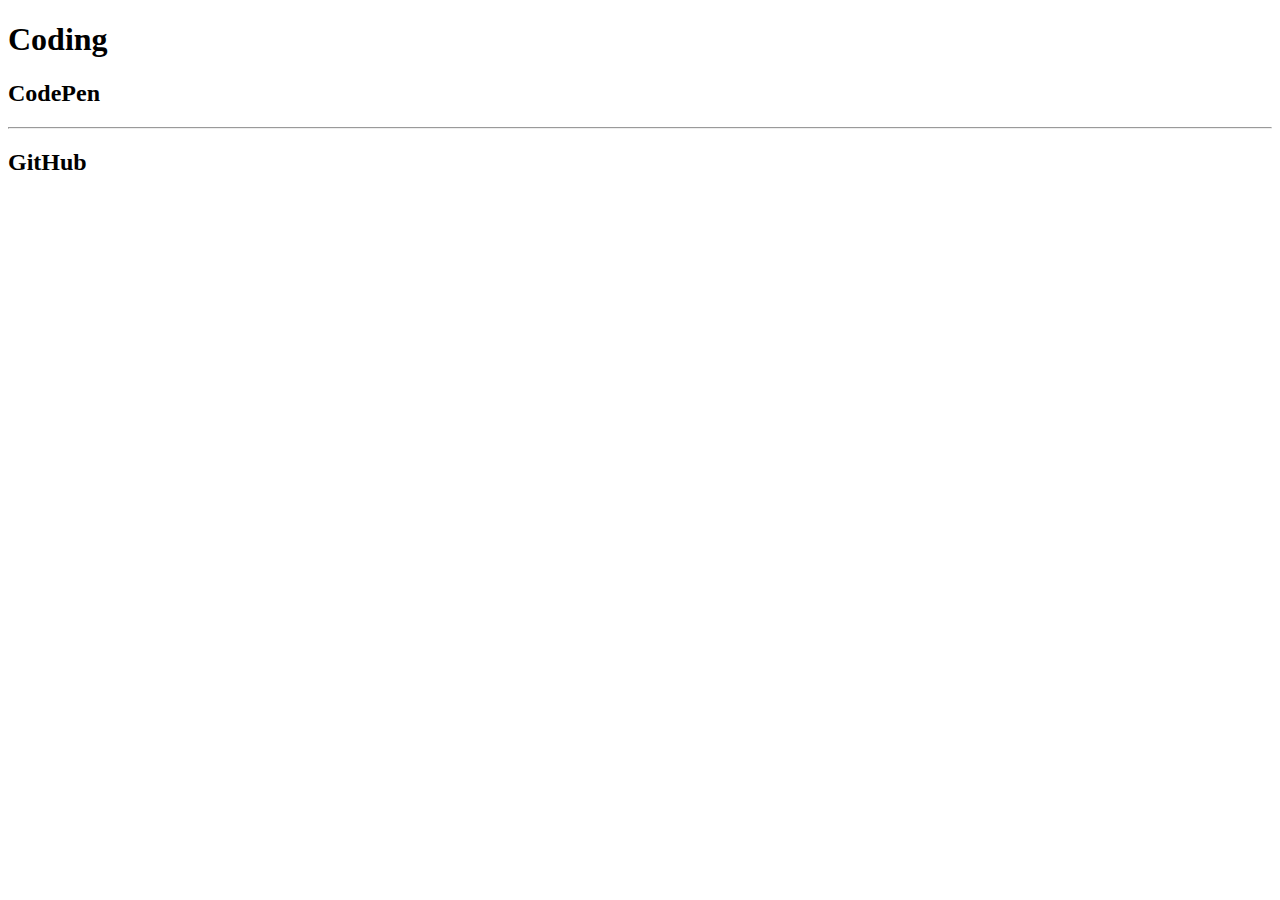
==== coding.html @ 9288c30f "New page 1" ====
<!DOCTYPE html>
<html lang="en">
    <head>
        <title>Coding work</title>
    </head>


    <body>
        <h1>Coding</h1>


        <div>
            <h2>CodePen</h2>
        </div>

        <hr>

        <div>
            <h2>GitHub</h2>
        </div>
    </body>
</html>
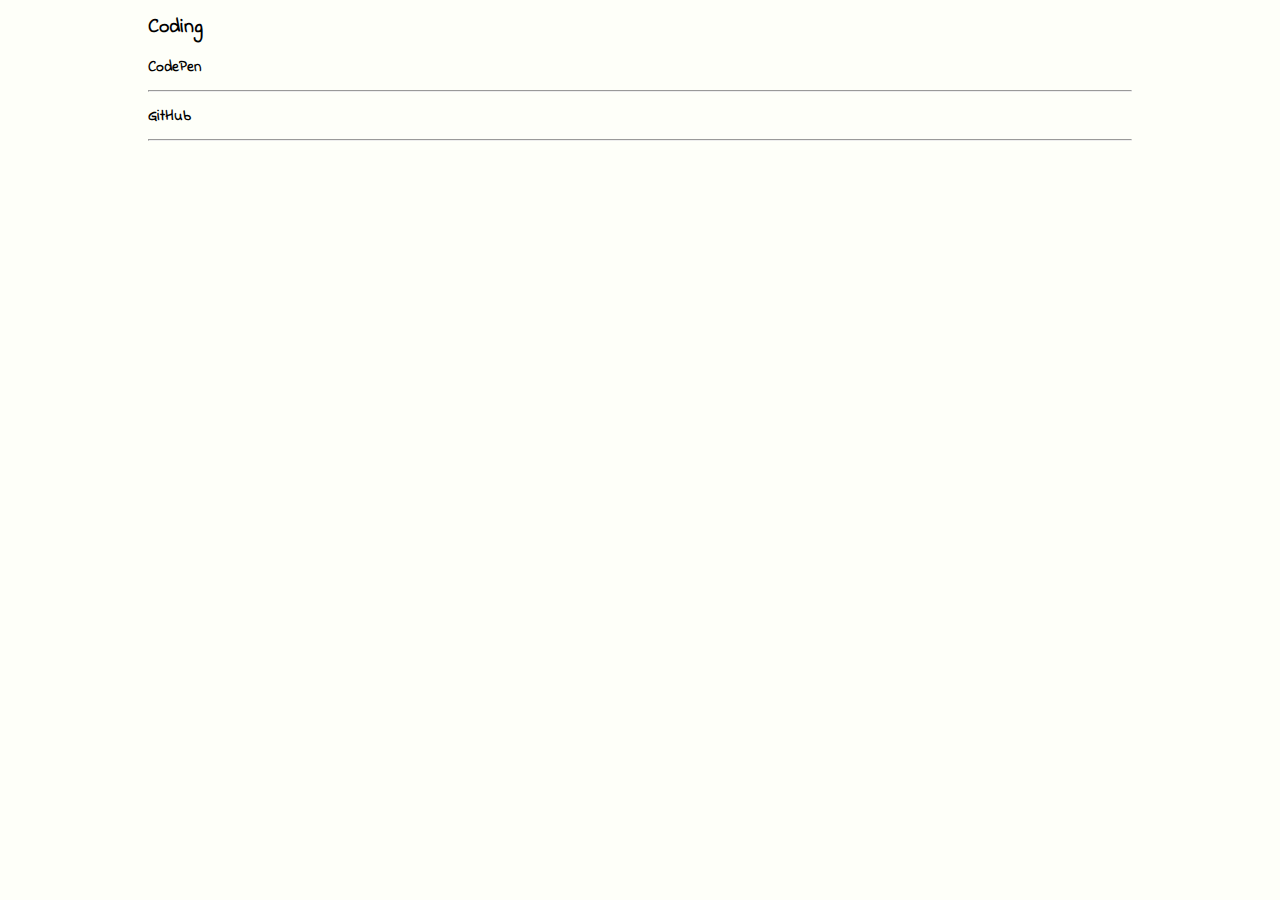
==== commit b01de554: "Partial updates for workflow reasons" ====
--- a/coding.html
+++ b/coding.html
@@ -1,6 +1,10 @@
 <!DOCTYPE html>
 <html lang="en">
     <head>
+        <link rel="stylesheet" href="css/sidepage.css">
+        <link rel="preconnect" href="https://fonts.googleapis.com">
+        <link rel="preconnect" href="https://fonts.gstatic.com" crossorigin>
+        <link href="https://fonts.googleapis.com/css2?family=Indie+Flower&display=swap" rel="stylesheet"> 
         <title>Coding work</title>
     </head>
 
@@ -11,12 +15,16 @@
 
         <div>
             <h2>CodePen</h2>
+            <hr>
+
+
         </div>
-
-        <hr>
 
         <div>
             <h2>GitHub</h2>
+            <hr>
+
+            
         </div>
     </body>
 </html>--- a/css/sidepage.css
+++ b/css/sidepage.css
@@ -0,0 +1,28 @@
+:root {
+    background-color: var(--white);
+    font-family: 'Indie Flower', cursive;
+    max-width: 1000px;
+    margin: auto;
+    width: 80%;
+    --green: #1F7123;
+    --blue: #119AA9;
+    --orange: #F07A0C;
+    --grey: #666B73;
+    --white: #FeFFF9;
+    --foot-light: #63A7DB;
+    --foot-dark: #2560C4;
+    --line-height: 5px;
+}
+
+html {
+    font-size: 62.5%;
+}
+
+#main {
+    padding: 5% 0 0 0;
+    display: flex;
+    flex-direction: column;
+    justify-content: center;
+    align-items: center;
+    min-width: 400px;
+}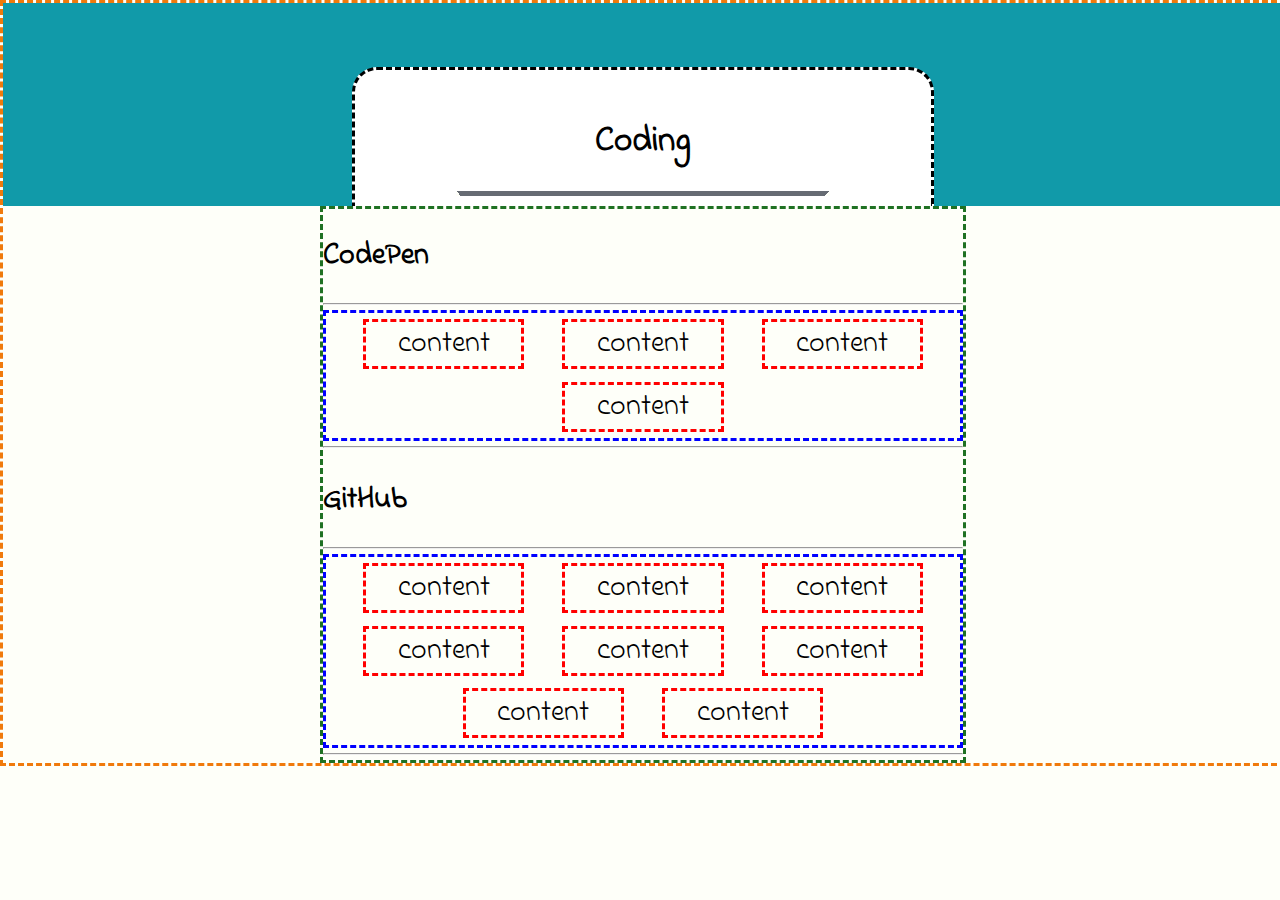
==== commit c31e3982: "Built most of the structure of the side pages and styled it to fit" ====
--- a/coding.html
+++ b/coding.html
@@ -10,21 +10,45 @@
 
 
     <body>
-        <h1>Coding</h1>
+        <div id="main">
+            <div id="topper">
+               <header>
+                    <h1>Coding</h1>
+                    <hr id="topline">
+                </header>
+            </div>
 
+            <div id="bigflex">
+                <div>
+                    <h2>CodePen</h2>
+                    <hr>
+                    <div class="smallflex">
+                        <a>     content     </a>
+                        <a>     content     </a>
+                        <a>     content     </a>
+                        <a>     content     </a>
+                    </div>
+                    <hr>
+                </div>
 
-        <div>
-            <h2>CodePen</h2>
-            <hr>
-
-
+                <div>
+                    <h2>GitHub</h2>
+                    <hr>
+                    <div class="smallflex">
+                        <a>     content     </a>
+                        <a>     content     </a>
+                        <a>     content     </a>
+                        <a>     content     </a>
+                        <a>     content     </a>
+                        <a>     content     </a>
+                        <a>     content     </a>
+                        <a>     content     </a>
+                    </div>
+                    <hr>
+                </div>
+            </div>
         </div>
 
-        <div>
-            <h2>GitHub</h2>
-            <hr>
-
-            
-        </div>
+        <!-- Footer elements go here once the above stuff is sorted-->
     </body>
 </html>--- a/css/sidepage.css
+++ b/css/sidepage.css
@@ -1,10 +1,8 @@
 :root {
     background-color: var(--white);
     font-family: 'Indie Flower', cursive;
-    max-width: 1000px;
-    margin: auto;
-    width: 80%;
     --green: #1F7123;
+    --lightblue: #A4D8DE;
     --blue: #119AA9;
     --orange: #F07A0C;
     --grey: #666B73;
@@ -14,15 +12,107 @@
     --line-height: 5px;
 }
 
+/*The following is important to get rid of automatic spacing
+between the body and any child elements*/
+
+body, html{
+    margin: 0;
+    padding: 0;
+}
+
 html {
     font-size: 62.5%;
 }
 
 #main {
-    padding: 5% 0 0 0;
+    width: 100%;
     display: flex;
     flex-direction: column;
     justify-content: center;
     align-items: center;
-    min-width: 400px;
-}+    border-style: dashed;
+    border-color: #F07A0C;
+}
+
+#topper {
+    height: 15%;
+    width: 100%;
+    display: flex;
+    flex-direction: column;
+    align-items: center;
+    justify-content: center;
+    background-color: var(--blue);
+}
+
+header {
+    background-color: white;
+    text-align: center;
+    margin: 5% 0 0 0;
+    width: 45%;
+    border-style: dashed dashed none dashed;
+    border-radius: 25px 25px 0 0;
+    font-size: 200%;
+}
+
+#lightblue {
+    background-color: var(--lightblue);
+}
+
+h1 {
+    font-size: 3.5rem;
+    padding: 4% 0 0 0;
+}
+
+#topline {
+    border: none;
+    width: 65%;
+    height: var(--line-height);
+    background:
+        linear-gradient(to top left, var(--white) 50%, transparent 50%)
+        100% 0/var(--line-height) var(--line-height),
+        linear-gradient(to top right, var(--white) 50%,transparent 50%)
+        0 0/var(--line-height) var(--line-height),
+        var(--grey);
+    background-repeat: no-repeat;
+}
+
+#bigflex {
+    display: flex;
+    flex-direction: column;
+    width: 50%;
+    max-width: 1000px;
+    border-style: dashed;
+    border-color: #1F7123;
+}
+
+h2 {
+    font-size: 3rem;
+}
+
+a {
+    font-size: 3rem;
+    border-style: dashed;
+    border-color: red;
+    padding: 0 5% 0 5%;
+    margin: 1% 3% 1% 3%;
+}
+
+/*TODO fix this so that each horizontal line spaces evenly, and then any
+overspill drops to the next line. Maybe think some more about this to
+work. Justifying to the center works but in the case of three on the top
+line and one on the line beneath, I'd like the individual one on the line
+beneath to line up under the leftmost item on the top line. Space-between
+works for this but goes weird when there's only two items on a line*/
+
+.smallflex {
+    display: flex;
+    flex-wrap: wrap;
+    justify-content: center;
+    border-style: dashed;
+    border-color: blue;
+}
+
+/*
+.lightblue {
+    background-color: var(--lightblue);
+}
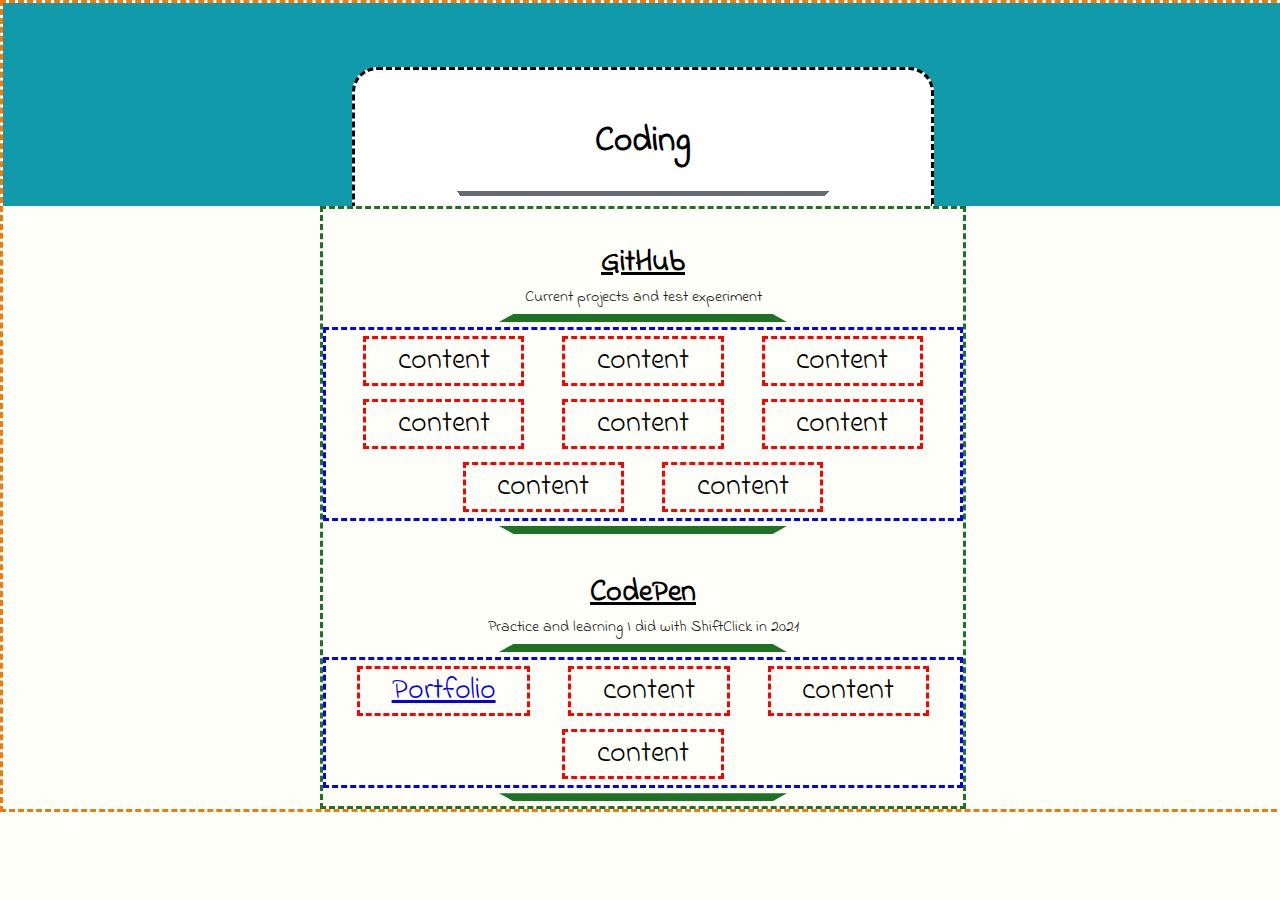
==== commit 74a346dd: "Rearrangements and side page improvements" ====
--- a/coding.html
+++ b/coding.html
@@ -20,20 +20,9 @@
 
             <div id="bigflex">
                 <div>
-                    <h2>CodePen</h2>
-                    <hr>
-                    <div class="smallflex">
-                        <a>     content     </a>
-                        <a>     content     </a>
-                        <a>     content     </a>
-                        <a>     content     </a>
-                    </div>
-                    <hr>
-                </div>
-
-                <div>
                     <h2>GitHub</h2>
-                    <hr>
+                    <p>Current projects and test experiment</p>
+                    <hr class="above">
                     <div class="smallflex">
                         <a>     content     </a>
                         <a>     content     </a>
@@ -44,7 +33,20 @@
                         <a>     content     </a>
                         <a>     content     </a>
                     </div>
-                    <hr>
+                    <hr class="below">
+                </div>
+
+                <div>
+                    <h2>CodePen</h2>
+                    <p>Practice and learning I did with ShiftClick in 2021</p>
+                    <hr class="above">
+                    <div class="smallflex">
+                        <a href="https://codepen.io/sprk-gh/pen/YzZyovJ">     Portfolio     </a>
+                        <a>     content     </a>
+                        <a>     content     </a>
+                        <a>     content     </a>
+                    </div>
+                    <hr class="below">
                 </div>
             </div>
         </div>
--- a/css/sidepage.css
+++ b/css/sidepage.css
@@ -5,6 +5,7 @@
     --lightblue: #A4D8DE;
     --blue: #119AA9;
     --orange: #F07A0C;
+    --offblack: #1A1A1A;
     --grey: #666B73;
     --white: #FeFFF9;
     --foot-light: #63A7DB;
@@ -63,6 +64,20 @@
     padding: 4% 0 0 0;
 }
 
+h2 {
+    text-align: center;
+    text-decoration: underline;
+    font-size: 3rem;
+    margin: 5% 0 0 0;
+}
+
+p {
+    text-align: center;
+    color: var(--offblack);
+    font-size: 1.6rem;
+    margin: 0;
+}
+
 #topline {
     border: none;
     width: 65%;
@@ -76,6 +91,22 @@
     background-repeat: no-repeat;
 }
 
+.above {
+    border: none;
+    width: 45%;
+    height: 8px;
+    clip-path: polygon(5% 0, 95% 0, 100% 100%, 0% 100%);
+    background-color: var(--green);
+}
+
+.below {
+    border: none;
+    width: 45%;
+    height: 8px;
+    clip-path: polygon(0 0, 100% 0, 95% 100%, 5% 100%);
+    background-color: var(--green);
+}
+
 #bigflex {
     display: flex;
     flex-direction: column;
@@ -83,18 +114,6 @@
     max-width: 1000px;
     border-style: dashed;
     border-color: #1F7123;
-}
-
-h2 {
-    font-size: 3rem;
-}
-
-a {
-    font-size: 3rem;
-    border-style: dashed;
-    border-color: red;
-    padding: 0 5% 0 5%;
-    margin: 1% 3% 1% 3%;
 }
 
 /*TODO fix this so that each horizontal line spaces evenly, and then any
@@ -112,6 +131,14 @@
     border-color: blue;
 }
 
+a {
+    font-size: 3rem;
+    border-style: dashed;
+    border-color: red;
+    padding: 0 5% 0 5%;
+    margin: 1% 3% 1% 3%;
+}
+
 /*
 .lightblue {
     background-color: var(--lightblue);
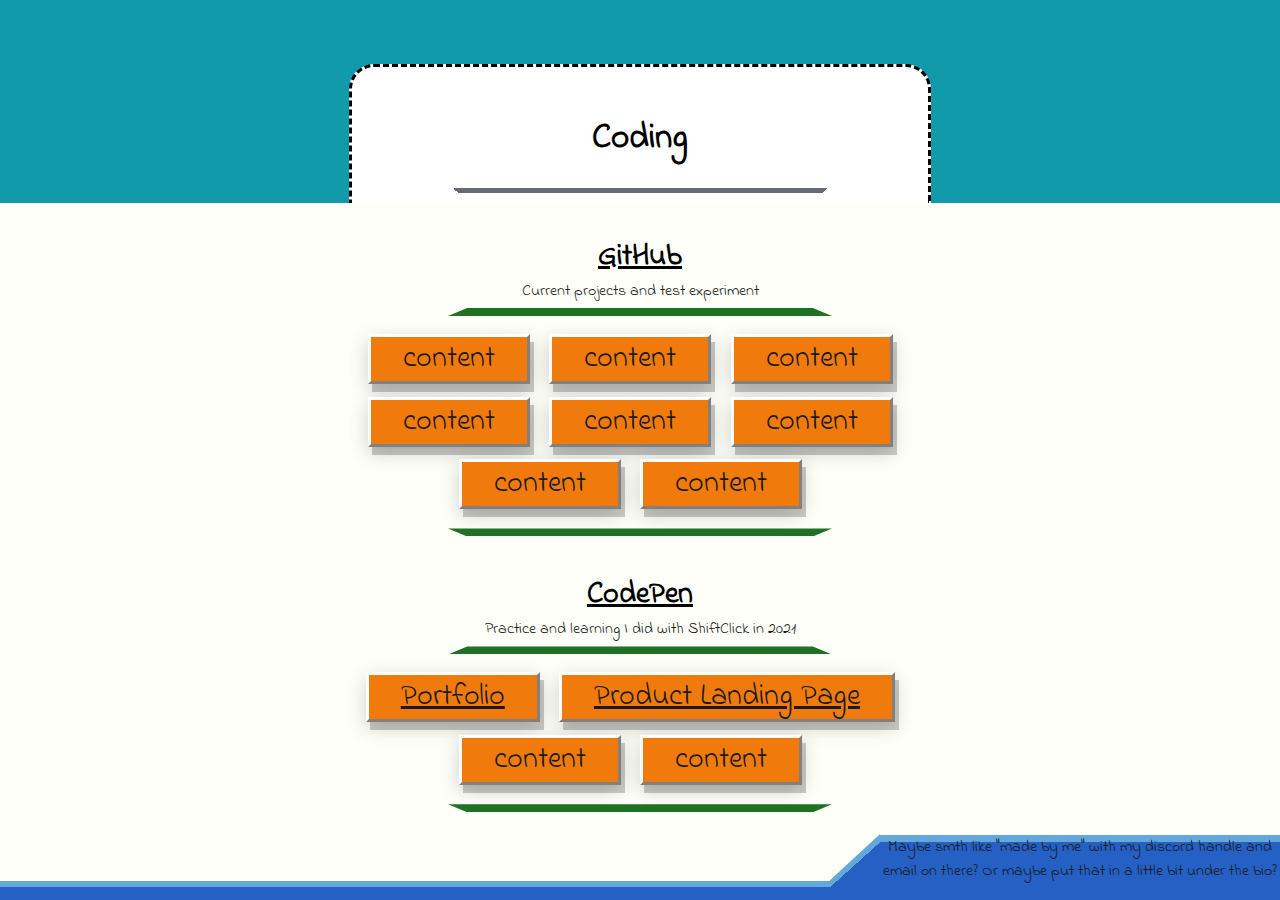
==== commit a404a107: "Added first version of button decoration, neatened a lot up" ====
--- a/coding.html
+++ b/coding.html
@@ -41,13 +41,20 @@
                     <p>Practice and learning I did with ShiftClick in 2021</p>
                     <hr class="above">
                     <div class="smallflex">
-                        <a href="https://codepen.io/sprk-gh/pen/YzZyovJ">     Portfolio     </a>
-                        <a>     content     </a>
+                        <a href="https://codepen.io/sprk-gh/pen/YzZyovJ">Portfolio</a>
+                        <a href="https://codepen.io/sprk-gh/full/NWpKVBN">Product Landing Page</a>
                         <a>     content     </a>
                         <a>     content     </a>
                     </div>
                     <hr class="below">
                 </div>
+
+                <footer>
+                    <p>Maybe smth like "made by me" with my discord handle and email on there? Or maybe put that in a little bit under the bio?</p>
+                </footer>
+        
+                <div id="foot-1"></div>
+                <div id="foot-2"></div>
             </div>
         </div>
 
--- a/css/sidepage.css
+++ b/css/sidepage.css
@@ -6,6 +6,7 @@
     --blue: #119AA9;
     --orange: #F07A0C;
     --offblack: #1A1A1A;
+    --darkgrey: #4F4A5E;
     --grey: #666B73;
     --white: #FeFFF9;
     --foot-light: #63A7DB;
@@ -31,8 +32,8 @@
     flex-direction: column;
     justify-content: center;
     align-items: center;
-    border-style: dashed;
-    border-color: #F07A0C;
+    /*border-style: dashed;
+    border-color: #F07A0C;*/
 }
 
 #topper {
@@ -93,7 +94,7 @@
 
 .above {
     border: none;
-    width: 45%;
+    width: 60%;
     height: 8px;
     clip-path: polygon(5% 0, 95% 0, 100% 100%, 0% 100%);
     background-color: var(--green);
@@ -101,7 +102,8 @@
 
 .below {
     border: none;
-    width: 45%;
+    width: 60%;
+    margin-top: 3%;
     height: 8px;
     clip-path: polygon(0 0, 100% 0, 95% 100%, 5% 100%);
     background-color: var(--green);
@@ -112,8 +114,8 @@
     flex-direction: column;
     width: 50%;
     max-width: 1000px;
-    border-style: dashed;
-    border-color: #1F7123;
+    /*border-style: dashed;
+    border-color: #1F7123;*/
 }
 
 /*TODO fix this so that each horizontal line spaces evenly, and then any
@@ -127,19 +129,80 @@
     display: flex;
     flex-wrap: wrap;
     justify-content: center;
-    border-style: dashed;
-    border-color: blue;
+    /*border-style: dashed;
+    border-color: blue;*/
 }
 
 a {
+    text-align: center;
+    color: var(--offblack);
     font-size: 3rem;
     border-style: dashed;
     border-color: red;
     padding: 0 5% 0 5%;
-    margin: 1% 3% 1% 3%;
+    margin: 6% 3% 6% 3%;
+    /*One button version to follow*/
+    background-color: #F07A0C;
+    border-color: white grey grey white;
+    border-style: solid;
+    box-shadow: 4px 8px rgba(0, 0, 0, 0.2),
+                0 6px 20px 0 rgba(0, 0, 0, 0.19);
+    margin: 2% 3% 0 0;
+}
+
+a:visited {
+    color: var(--darkgrey)
 }
 
 /*
 .lightblue {
     background-color: var(--lightblue);
 }
+*/
+
+footer {
+    z-index: 2;
+    position: fixed;
+    right: 0px;
+    bottom: 0px;
+    font-size: 140%;
+    width: 400px;
+    height: 65px;
+    background:
+        linear-gradient(0deg, var(--foot-dark) 0 90%,
+        var(--foot-light) 90% 100%);
+    background-repeat:no-repeat;
+    
+}
+
+#foot-1 {
+    z-index: 2;
+    clip-path:
+        polygon(
+            100% 0, 100% 0,
+            100% 20%, 100% 100%,
+            80% 100%, 20% 100%,
+            0 100%, 0 70%
+        );
+    position: fixed;
+    bottom: 0px;
+    right: 400px;
+    width: 50px;
+    height: 66px;
+    background: var(--foot-light);
+    background: linear-gradient(138deg, var(--foot-light) 48%, var(--foot-dark) 48%);
+    background-repeat: no-repeat;
+}
+
+#foot-2 {
+    z-index: 1;
+    position: fixed;
+    left: 0;
+    bottom: 0px;
+    width: 100%;
+    height: 19px;
+    background:
+        linear-gradient(0deg, var(--foot-dark) 0 68%,
+        var(--foot-light) 68% 100%);
+    background-repeat:no-repeat;
+}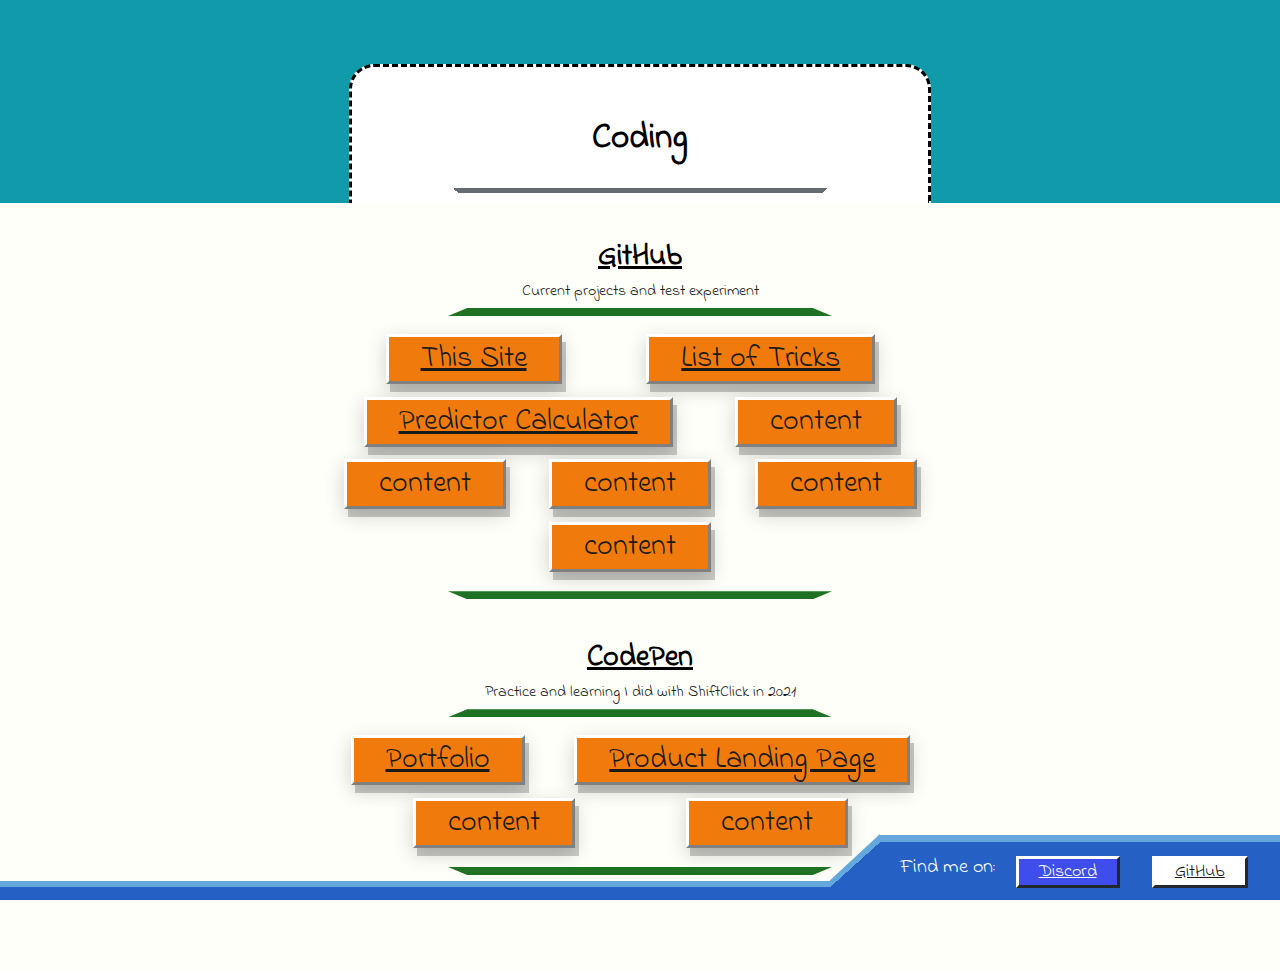
==== commit 00331e30: "Myriad changes and neatening up" ====
--- a/coding.html
+++ b/coding.html
@@ -6,6 +6,7 @@
         <link rel="preconnect" href="https://fonts.gstatic.com" crossorigin>
         <link href="https://fonts.googleapis.com/css2?family=Indie+Flower&display=swap" rel="stylesheet"> 
         <title>Coding work</title>
+        <meta name="viewport" content="width=device-width">
     </head>
 
 
@@ -24,9 +25,9 @@
                     <p>Current projects and test experiment</p>
                     <hr class="above">
                     <div class="smallflex">
-                        <a>     content     </a>
-                        <a>     content     </a>
-                        <a>     content     </a>
+                        <a href="https://github.com/KalloCodes/web-project">This Site</a>
+                        <a href="https://github.com/KalloCodes/tips-tricks">List of Tricks</a>
+                        <a href="https://github.com/KalloCodes/f1-predictor">Predictor Calculator</a>
                         <a>     content     </a>
                         <a>     content     </a>
                         <a>     content     </a>
@@ -46,18 +47,20 @@
                         <a>     content     </a>
                         <a>     content     </a>
                     </div>
-                    <hr class="below">
+                    <hr class="below" style="margin-bottom: 15%;">
                 </div>
 
-                <footer>
-                    <p>Maybe smth like "made by me" with my discord handle and email on there? Or maybe put that in a little bit under the bio?</p>
-                </footer>
-        
-                <div id="foot-1"></div>
-                <div id="foot-2"></div>
             </div>
         </div>
 
-        <!-- Footer elements go here once the above stuff is sorted-->
+        <footer>
+            <p id="foot-text">Find me on:</p>
+            <a id="d-button" href="https://discordapp.com/users/438127456369770517/">Discord</a>
+            <a id="g-button" href="https://github.com/KalloCodes">GitHub</a>
+            
+        </footer>
+        <div id="foot-1"></div>
+        <div id="foot-2"></div>
+
     </body>
 </html>--- a/css/sidepage.css
+++ b/css/sidepage.css
@@ -14,6 +14,11 @@
     --line-height: 5px;
 }
 
+@font-face {
+    font-family: "myFirstFont";
+    src: url("C:/Users/Desktop/Website/fonts/Harlow_Solid_Italic.ttf");
+}
+
 /*The following is important to get rid of automatic spacing
 between the body and any child elements*/
 
@@ -45,6 +50,10 @@
     justify-content: center;
     background-color: var(--blue);
 }
+
+/*TODO sort a smart way for all the colours to be different across the pages - maybe do a dumb way first and work upwards once I have a working base level?*/
+
+/*TODO add a back / home button in the top-left of the topper? Make it cute too*/
 
 header {
     background-color: white;
@@ -128,7 +137,7 @@
 .smallflex {
     display: flex;
     flex-wrap: wrap;
-    justify-content: center;
+    justify-content: space-evenly;
     /*border-style: dashed;
     border-color: blue;*/
 }
@@ -172,7 +181,11 @@
         linear-gradient(0deg, var(--foot-dark) 0 90%,
         var(--foot-light) 90% 100%);
     background-repeat:no-repeat;
-    
+    display: flex;
+    flex-direction: row;
+    align-items: center;
+    justify-content: space-evenly;
+    font-size: 1.5rem;
 }
 
 #foot-1 {
@@ -205,4 +218,25 @@
         linear-gradient(0deg, var(--foot-dark) 0 68%,
         var(--foot-light) 68% 100%);
     background-repeat:no-repeat;
+}
+
+#foot-text {
+    color: #FeFFF9;
+    font-size: 2rem;
+}
+
+#d-button {
+    background-color: #404DED;
+    border-color: #FFFFFF #22272A #22272A #FFFFFF;
+    font-size: 1.8rem;
+    color:#FeFFF9;
+    box-shadow: none;
+}
+
+#g-button {
+    background-color: #FFFFFF;
+    border-color: #FFFFFF #24282E #24282E #FFFFFF;
+    font-size: 1.8rem;
+    color: var(--offblack);
+    box-shadow: none;
 }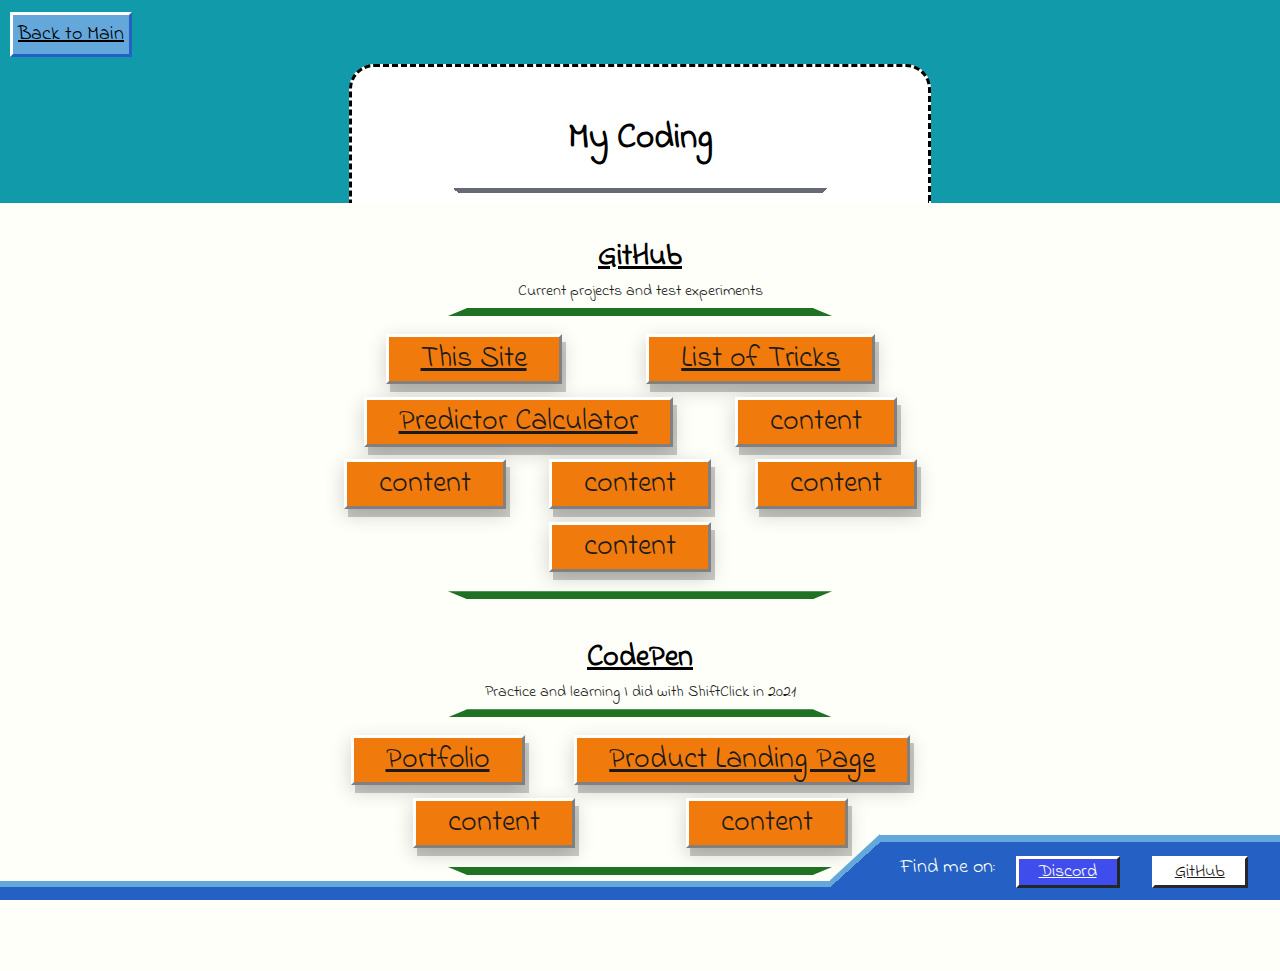
==== commit 5330e75a: "Widescale changes and new pages" ====
--- a/coding.html
+++ b/coding.html
@@ -1,20 +1,24 @@
 <!DOCTYPE html>
 <html lang="en">
     <head>
-        <link rel="stylesheet" href="css/sidepage.css">
+        <link rel="stylesheet" href="css/codingstyle.css">
         <link rel="preconnect" href="https://fonts.googleapis.com">
         <link rel="preconnect" href="https://fonts.gstatic.com" crossorigin>
         <link href="https://fonts.googleapis.com/css2?family=Indie+Flower&display=swap" rel="stylesheet"> 
-        <title>Coding work</title>
+        <title>Coding Work</title>
         <meta name="viewport" content="width=device-width">
     </head>
 
 
     <body>
         <div id="main">
+            <div id="backdiv">
+                <a href="index.html" id="backbutton">Back to Main</a>
+            </div>
+            
             <div id="topper">
                <header>
-                    <h1>Coding</h1>
+                    <h1>My Coding</h1>
                     <hr id="topline">
                 </header>
             </div>
@@ -22,7 +26,7 @@
             <div id="bigflex">
                 <div>
                     <h2>GitHub</h2>
-                    <p>Current projects and test experiment</p>
+                    <p>Current projects and test experiments</p>
                     <hr class="above">
                     <div class="smallflex">
                         <a href="https://github.com/KalloCodes/web-project">This Site</a>
--- a/css/codingstyle.css
+++ b/css/codingstyle.css
@@ -0,0 +1,259 @@
+:root {
+    background-color: var(--white);
+    font-family: 'Indie Flower', cursive;
+    --green: #1F7123;
+    --lightblue: #A4D8DE;
+    --blue: #119AA9;
+    --orange: #F07A0C;
+    --offblack: #1A1A1A;
+    --darkgrey: #4F4A5E;
+    --grey: #666B73;
+    --white: #FeFFF9;
+    --foot-light: #63A7DB;
+    --foot-dark: #2560C4;
+    --line-height: 5px;
+}
+
+@font-face {
+    font-family: "myFirstFont";
+    src: url("C:/Users/Desktop/Website/fonts/Harlow_Solid_Italic.ttf");
+}
+
+/*The following is important to get rid of automatic spacing
+between the body and any child elements*/
+
+body, html{
+    margin: 0;
+    padding: 0;
+}
+
+html {
+    font-size: 62.5%;
+}
+
+#main {
+    width: 100%;
+    display: flex;
+    flex-direction: column;
+    justify-content: center;
+    align-items: center;
+    /*border-style: dashed;
+    border-color: #F07A0C;*/
+}
+
+#topper {
+    height: 15%;
+    width: 100%;
+    display: flex;
+    flex-direction: column;
+    align-items: center;
+    justify-content: center;
+    background-color: var(--blue);
+}
+
+/*TODO sort a smart way for all the colours to be different across the pages - maybe do a dumb way first and work upwards once I have a working base level?*/
+
+/*TODO add a back / home button in the top-left of the topper? Make it cute too*/
+
+header {
+    background-color: white;
+    text-align: center;
+    margin: 5% 0 0 0;
+    width: 45%;
+    border-style: dashed dashed none dashed;
+    border-radius: 25px 25px 0 0;
+    font-size: 200%;
+}
+
+#lightblue {
+    background-color: var(--lightblue);
+}
+
+h1 {
+    font-size: 3.5rem;
+    padding: 4% 0 0 0;
+}
+
+h2 {
+    text-align: center;
+    text-decoration: underline;
+    font-size: 3rem;
+    margin: 5% 0 0 0;
+}
+
+p {
+    text-align: center;
+    color: var(--offblack);
+    font-size: 1.6rem;
+    margin: 0;
+}
+
+#topline {
+    border: none;
+    width: 65%;
+    height: var(--line-height);
+    background:
+        linear-gradient(to top left, var(--white) 50%, transparent 50%)
+        100% 0/var(--line-height) var(--line-height),
+        linear-gradient(to top right, var(--white) 50%,transparent 50%)
+        0 0/var(--line-height) var(--line-height),
+        var(--grey);
+    background-repeat: no-repeat;
+}
+
+.above {
+    border: none;
+    width: 60%;
+    height: 8px;
+    clip-path: polygon(5% 0, 95% 0, 100% 100%, 0% 100%);
+    background-color: var(--green);
+}
+
+.below {
+    border: none;
+    width: 60%;
+    margin-top: 3%;
+    height: 8px;
+    clip-path: polygon(0 0, 100% 0, 95% 100%, 5% 100%);
+    background-color: var(--green);
+}
+
+#bigflex {
+    display: flex;
+    flex-direction: column;
+    width: 50%;
+    max-width: 1000px;
+    /*border-style: dashed;
+    border-color: #1F7123;*/
+}
+
+/*TODO fix this so that each horizontal line spaces evenly, and then any
+overspill drops to the next line. Maybe think some more about this to
+work. Justifying to the center works but in the case of three on the top
+line and one on the line beneath, I'd like the individual one on the line
+beneath to line up under the leftmost item on the top line. Space-between
+works for this but goes weird when there's only two items on a line*/
+
+.smallflex {
+    display: flex;
+    flex-wrap: wrap;
+    justify-content: space-evenly;
+    /*border-style: dashed;
+    border-color: blue;*/
+}
+
+a {
+    text-align: center;
+    color: var(--offblack);
+    font-size: 3rem;
+    border-style: dashed;
+    border-color: red;
+    padding: 0 5% 0 5%;
+    margin: 6% 3% 6% 3%;
+    /*One button version to follow*/
+    background-color: #F07A0C;
+    border-color: white grey grey white;
+    border-style: solid;
+    box-shadow: 4px 8px rgba(0, 0, 0, 0.2),
+                0 6px 20px 0 rgba(0, 0, 0, 0.19);
+    margin: 2% 3% 0 0;
+}
+
+a:visited {
+    color: var(--darkgrey)
+}
+
+/*
+.lightblue {
+    background-color: var(--lightblue);
+}
+*/
+
+footer {
+    z-index: 2;
+    position: fixed;
+    right: 0px;
+    bottom: 0px;
+    font-size: 140%;
+    width: 400px;
+    height: 65px;
+    background:
+        linear-gradient(0deg, var(--foot-dark) 0 90%,
+        var(--foot-light) 90% 100%);
+    background-repeat:no-repeat;
+    display: flex;
+    flex-direction: row;
+    align-items: center;
+    justify-content: space-evenly;
+    font-size: 1.5rem;
+}
+
+#foot-1 {
+    z-index: 2;
+    clip-path:
+        polygon(
+            100% 0, 100% 0,
+            100% 20%, 100% 100%,
+            80% 100%, 20% 100%,
+            0 100%, 0 70%
+        );
+    position: fixed;
+    bottom: 0px;
+    right: 400px;
+    width: 50px;
+    height: 66px;
+    background: var(--foot-light);
+    background: linear-gradient(138deg, var(--foot-light) 48%, var(--foot-dark) 48%);
+    background-repeat: no-repeat;
+}
+
+#foot-2 {
+    z-index: 1;
+    position: fixed;
+    left: 0;
+    bottom: 0px;
+    width: 100%;
+    height: 19px;
+    background:
+        linear-gradient(0deg, var(--foot-dark) 0 68%,
+        var(--foot-light) 68% 100%);
+    background-repeat:no-repeat;
+}
+
+#foot-text {
+    color: #FeFFF9;
+    font-size: 2rem;
+}
+
+#d-button {
+    background-color: #404DED;
+    border-color: #FFFFFF #22272A #22272A #FFFFFF;
+    font-size: 1.8rem;
+    color:#FeFFF9;
+    box-shadow: none;
+}
+
+#g-button {
+    background-color: #FFFFFF;
+    border-color: #FFFFFF #24282E #24282E #FFFFFF;
+    font-size: 1.8rem;
+    color: var(--offblack);
+    box-shadow: none;
+}
+
+#backdiv {
+    position: absolute;
+    top: 20px;
+    left: 10px;
+}
+
+#backbutton {
+    font-size: 2rem;
+    padding: 5px;
+    margin: 0;
+    color: black;
+    background-color: var(--foot-light);
+    border-color: white var(--foot-dark) var(--foot-dark) white;
+    border-style: solid;
+    box-shadow: none;
+}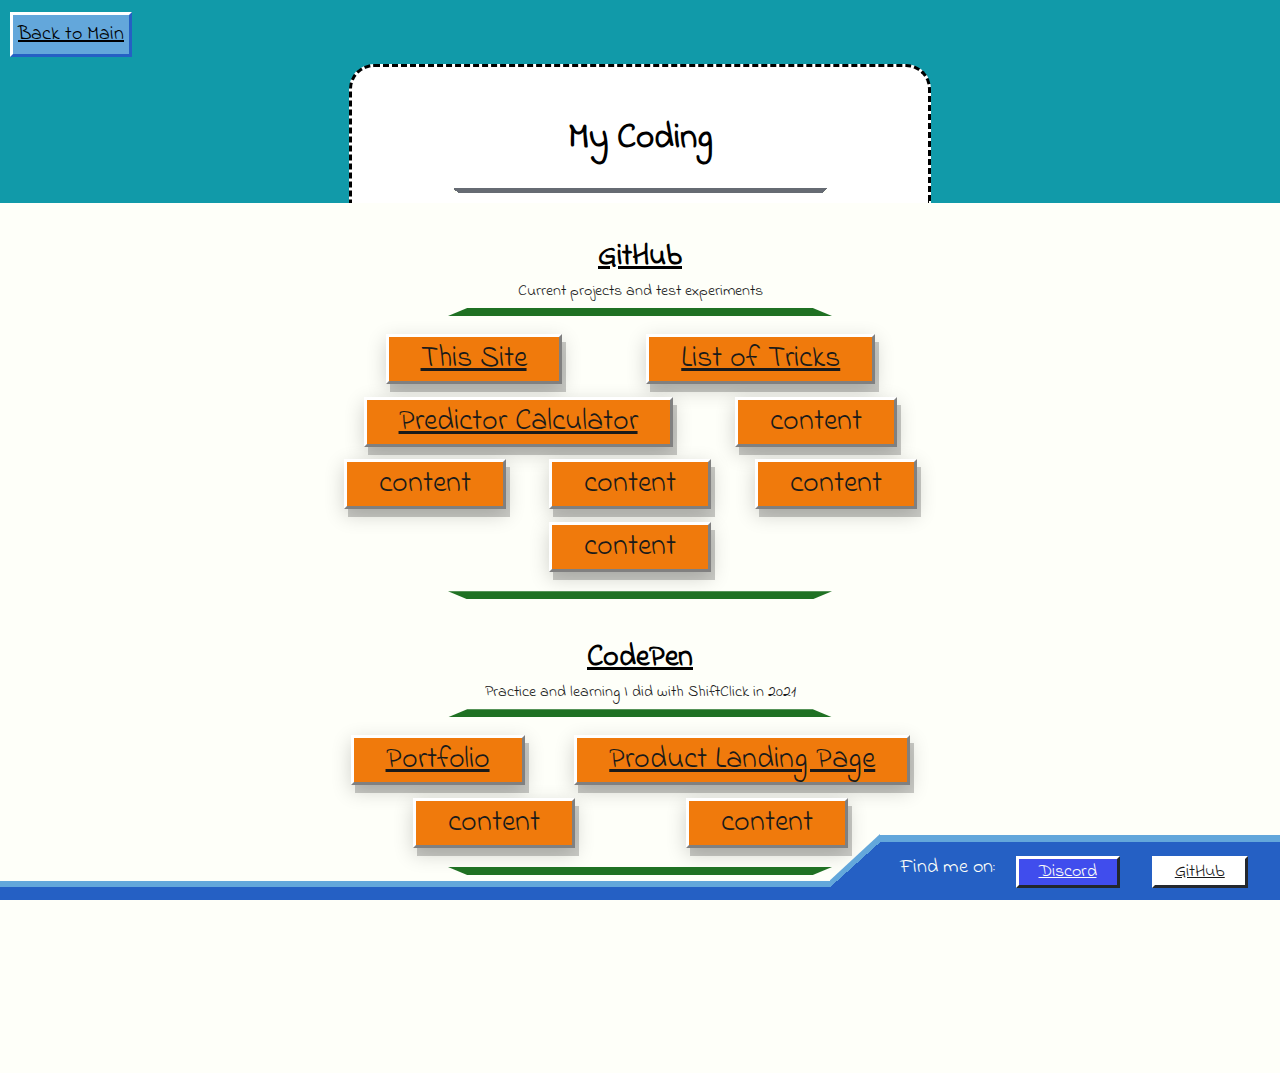
==== commit a27eea54: "Overhaul to remove duplicated code" ====
--- a/coding.html
+++ b/coding.html
@@ -1,7 +1,8 @@
 <!DOCTYPE html>
 <html lang="en">
     <head>
-        <link rel="stylesheet" href="css/codingstyle.css">
+        <link rel="stylesheet" href="css/sidestructure.css">
+        <link rel="stylesheet" href="css/colour/coding.css">
         <link rel="preconnect" href="https://fonts.googleapis.com">
         <link rel="preconnect" href="https://fonts.gstatic.com" crossorigin>
         <link href="https://fonts.googleapis.com/css2?family=Indie+Flower&display=swap" rel="stylesheet"> 
--- a/css/sidestructure.css
+++ b/css/sidestructure.css
@@ -0,0 +1,279 @@
+:root {
+    background-color: var(--white);
+    font-family: 'Indie Flower', cursive;
+    padding-bottom: 8%;
+    --lightgreen: #509953;
+    --green: #1F7123;
+    --lightblue: #4BBFCC;
+    --blue: #119AA9;
+    --lightorange: #FAA75A;
+    --orange: #F07A0C;
+    --offblack: #1A1A1A;
+    --darkgrey: #4F4A5E;
+    --grey: #666B73;
+    --white: #FeFFF9;
+    --foot-light: #63A7DB;
+    --foot-dark: #2560C4;
+    --line-height: 5px;
+}
+
+/*The following is important to get rid of automatic spacing
+between the body and any child elements*/
+
+body, html{
+    margin: 0;
+    padding: 0;
+}
+
+html {
+    font-size: 62.5%;
+}
+
+#main {
+    width: 100%;
+    display: flex;
+    flex-direction: column;
+    justify-content: center;
+    align-items: center;
+}
+
+#topper {
+    height: 15%;
+    width: 100%;
+    display: flex;
+    flex-direction: column;
+    align-items: center;
+}
+
+/*TODO sort a smart way for all the colours to be different across the pages - maybe do a dumb way first and work upwards once I have a working base level?*/
+
+/*TODO add a back / home button in the top-left of the topper? Make it cute too
+DONE*/
+
+header {
+    background-color: white;
+    text-align: center;
+    margin-top: 5%;
+    width: 45%;
+    border-style: dashed dashed none dashed;
+    border-radius: 25px 25px 0 0;
+    font-size: 200%;
+}
+
+h1 {
+    font-size: 3.5rem;
+    padding-top: 4%;
+}
+
+h2 {
+    text-align: center;
+    text-decoration: underline;
+    font-size: 3rem;
+    margin: 5% 0 0 0;
+}
+
+p {
+    text-align: center;
+    color: var(--offblack);
+    font-size: 1.6rem;
+    margin: 0;
+}
+
+#topline {
+    border: none;
+    width: 65%;
+    height: var(--line-height);
+    background:
+        linear-gradient(to top left, var(--white) 50%, transparent 50%)
+        100% 0/var(--line-height) var(--line-height),
+        linear-gradient(to top right, var(--white) 50%,transparent 50%)
+        0 0/var(--line-height) var(--line-height),
+        var(--grey);
+    background-repeat: no-repeat;
+}
+
+.above {
+    border: none;
+    width: 60%;
+    height: 8px;
+    clip-path: polygon(5% 0, 95% 0, 100% 100%, 0% 100%);
+}
+
+.below {
+    border: none;
+    width: 60%;
+    margin-top: 3%;
+    height: 8px;
+    clip-path: polygon(0 0, 100% 0, 95% 100%, 5% 100%);
+}
+
+#bigflex {
+    display: flex;
+    flex-direction: column;
+    width: 50%;
+    max-width: 1000px;
+}
+
+/*TODO fix this so that each horizontal line spaces evenly, and then any
+overspill drops to the next line. Maybe think some more about this to
+work. Justifying to the center works but in the case of three on the top
+line and one on the line beneath, I'd like the individual one on the line
+beneath to line up under the leftmost item on the top line. Space-between
+works for this but goes weird when there's only two items on a line*/
+
+.smallflex {
+    display: flex;
+    flex-wrap: wrap;
+    justify-content: space-evenly;
+}
+
+a {
+    text-align: center;
+    color: var(--offblack);
+    font-size: 3rem;
+    padding: 0 5%;
+    margin: 2% 3% 0 0;
+    /*One button version to follow*/
+    border-color: white grey grey white;
+    border-style: solid;
+    box-shadow: 4px 8px rgba(0, 0, 0, 0.2),
+                0 6px 20px 0 rgba(0, 0, 0, 0.19);
+}
+
+a:visited {
+    color: var(--darkgrey)
+}
+
+.plainlink {
+    font-size: 1.6rem;
+    padding: 0;
+    margin: 0;
+    background-color: white;
+    border-style: none;
+    box-shadow: none;
+}
+
+footer {
+    z-index: 2;
+    position: fixed;
+    right: 0px;
+    bottom: 0px;
+    font-size: 140%;
+    width: 400px;
+    height: 65px;
+    background:
+        linear-gradient(0deg, var(--foot-dark) 0 90%,
+        var(--foot-light) 90% 100%);
+    background-repeat:no-repeat;
+    display: flex;
+    flex-direction: row;
+    align-items: center;
+    justify-content: space-evenly;
+    font-size: 1.5rem;
+}
+
+#foot-1 {
+    z-index: 2;
+    clip-path:
+        polygon(
+            100% 0, 100% 0,
+            100% 20%, 100% 100%,
+            80% 100%, 20% 100%,
+            0 100%, 0 70%
+        );
+    position: fixed;
+    bottom: 0px;
+    right: 400px;
+    width: 50px;
+    height: 66px;
+    background: var(--foot-light);
+    background: linear-gradient(138deg, var(--foot-light) 48%, var(--foot-dark) 48%);
+    background-repeat: no-repeat;
+}
+
+#foot-2 {
+    z-index: 1;
+    position: fixed;
+    left: 0;
+    bottom: 0px;
+    width: 100%;
+    height: 19px;
+    background:
+        linear-gradient(0deg, var(--foot-dark) 0 68%,
+        var(--foot-light) 68% 100%);
+    background-repeat:no-repeat;
+}
+
+#foot-text {
+    color: #FeFFF9;
+    font-size: 2rem;
+}
+
+#d-button {
+    background-color: #404DED;
+    border-color: #FFFFFF #22272A #22272A #FFFFFF;
+    font-size: 1.8rem;
+    color:#FeFFF9;
+    box-shadow: none;
+}
+
+#g-button {
+    background-color: #FFFFFF;
+    border-color: #FFFFFF #24282E #24282E #FFFFFF;
+    font-size: 1.8rem;
+    color: var(--offblack);
+    box-shadow: none;
+}
+
+#backdiv {
+    position: absolute;
+    top: 20px;
+    left: 10px;
+}
+
+#backbutton {
+    font-size: 2rem;
+    padding: 5px;
+    margin: 0;
+    color: black;
+    background-color: var(--foot-light);
+    border-color: white var(--foot-dark) var(--foot-dark) white;
+    border-style: solid;
+    box-shadow: none;
+}
+
+@media only screen and (max-width: 500px) {
+    :root {
+        padding-bottom: 16%;
+    }
+
+    /*The bit below replaces the back button with a smaller version
+    on smaller viewports*/
+    #backbutton {
+        visibility: hidden;
+    }
+    
+    #backbutton::after {
+        visibility: visible;
+        content: "Back";
+        font-size: 2rem;
+        padding: 5px;
+        margin: 0;
+        color: black;
+        background-color: var(--foot-light);
+        border-color: white var(--foot-dark) var(--foot-dark) white;
+        border-style: solid;
+        box-shadow: none;
+        position: absolute;
+        left: 0px;
+        top: -8px;
+        text-decoration: underline;
+    }
+}
+
+/*So that the footer isn't too big on mobile devices*/
+@media only screen and (max-width: 400px) {
+    footer {
+        width: 100%;
+    }
+}--- a/css/colour/coding.css
+++ b/css/colour/coding.css
@@ -0,0 +1,20 @@
+:root {
+    --lightgreen: #509953;
+    --green: #1F7123;
+    --lightblue: #4BBFCC;
+    --blue: #119AA9;
+    --lightorange: #FAA75A;
+    --orange: #F07A0C;
+}
+
+#topper {
+    background-color: var(--blue);
+}
+
+hr {
+    background-color: var(--green);
+}
+
+a {
+    background-color: #F07A0C;
+}